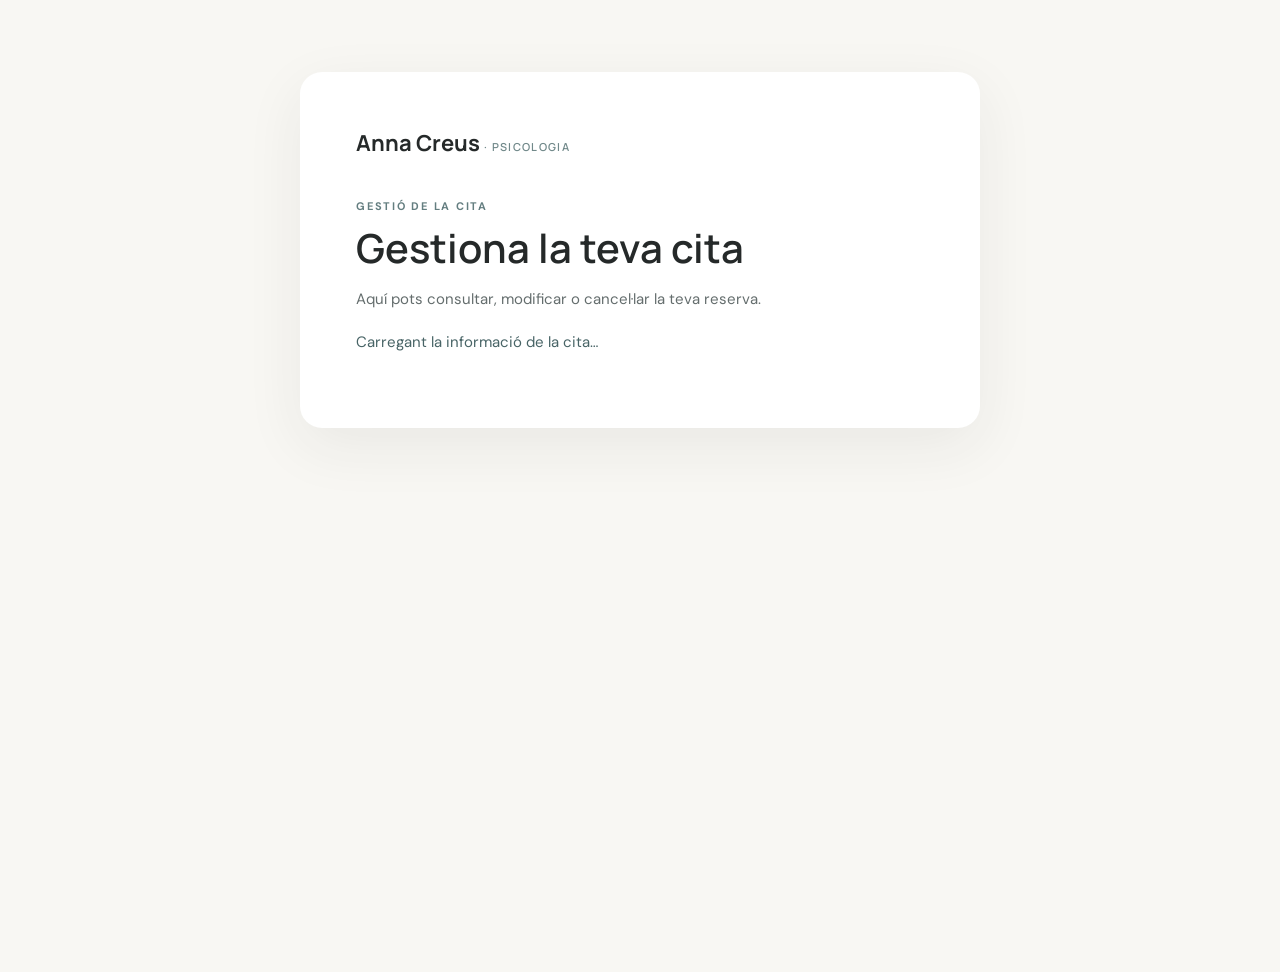
==== gestionar-cita.html @ b7badefe "Add client appointment management page" ====
<!doctype html>
<html lang="ca">
<head>
  <meta charset="utf-8">
  <meta name="viewport" content="width=device-width, initial-scale=1">
  <meta name="theme-color" content="#c4d8d9">
  <meta name="referrer" content="no-referrer">
  <title>Gestionar la cita · Anna Creus</title>
  <link rel="preconnect" href="https://fonts.googleapis.com">
  <link rel="preconnect" href="https://fonts.gstatic.com" crossorigin>
  <link href="https://fonts.googleapis.com/css2?family=DM+Sans:wght@400;500;600;700&family=Manrope:wght@400;500;600;700&display=swap" rel="stylesheet">
  <link rel="stylesheet" href="styles.css">
  <style>
    body{background:#f8f7f3;min-height:100vh}.manage-wrap{width:min(680px,calc(100% - 40px));margin:8vh auto;padding:clamp(28px,6vw,56px);background:#fff;border-radius:22px;box-shadow:0 18px 60px #25292912}.manage-brand{font:700 22px Manrope,sans-serif;color:#252929;text-decoration:none}.manage-eyebrow{margin:38px 0 10px;color:#647e80;font-size:11px;letter-spacing:.16em;font-weight:700}.manage-wrap h1{font:600 clamp(28px,5vw,40px) Manrope,sans-serif;line-height:1.15;margin:0 0 16px;color:#252929}.manage-copy{color:#646d6d;line-height:1.7}.manage-appointment{background:#f2f6f5;border-radius:14px;padding:20px;margin:26px 0;color:#252929;line-height:1.8}.manage-actions{display:grid;gap:14px;margin-top:24px}.manage-wrap label{display:block;font-weight:600;margin:18px 0 8px}.manage-wrap input,.manage-wrap select{width:100%;padding:14px;border:1px solid #d7dfdd;border-radius:10px;background:white;font:inherit;color:#252929}.manage-wrap button{border:0;border-radius:999px;padding:15px 22px;font:600 15px inherit;cursor:pointer}.manage-primary{background:#c4d8d9;color:#252929}.manage-secondary{background:#f2f3f1;color:#333}.manage-danger{background:#fff0ed;color:#9a4033}.manage-status{margin-top:18px;line-height:1.6;color:#486466}.manage-error{color:#9a4033}.manage-note{font-size:13px;color:#747d7b;line-height:1.6;margin-top:22px}.manage-hidden{display:none!important}@media(max-width:520px){.manage-wrap{margin:20px auto}.manage-eyebrow{margin-top:30px}}
  </style>
  <script src="gestionar-cita.js" defer></script>
</head>
<body>
  <main class="manage-wrap">
    <a class="manage-brand" href="/">Anna Creus <span style="font-size:11px;letter-spacing:.12em;font-weight:600;color:#71898a">· PSICOLOGIA</span></a>
    <p class="manage-eyebrow" id="eyebrow">GESTIÓ DE LA CITA</p>
    <h1 id="title">Gestiona la teva cita</h1>
    <p class="manage-copy" id="intro">Aquí pots consultar, modificar o cancel·lar la teva reserva.</p>
    <div id="loading" class="manage-status">Carregant la informació de la cita…</div>
    <section id="content" class="manage-hidden">
      <div class="manage-appointment"><strong id="appointmentLabel">La teva cita actual</strong><br><span id="appointmentDate"></span><br><span id="appointmentTime"></span></div>
      <div id="controls">
        <div id="reschedulePanel">
          <label for="newDate" id="dateLabel">Tria una nova data</label>
          <input type="date" id="newDate">
          <label for="newTime" id="timeLabel">Hores disponibles</label>
          <select id="newTime" disabled><option value="">Selecciona primer una data</option></select>
          <button class="manage-primary" id="rescheduleButton" type="button" disabled>Modificar la cita</button>
        </div>
        <div class="manage-actions">
          <button class="manage-danger" id="cancelButton" type="button">Cancel·lar la cita</button>
        </div>
        <p class="manage-note" id="cutoffNote">Pots modificar o cancel·lar la cita fins a 24 hores abans. Després d'aquest termini, contacta directament amb Anna.</p>
      </div>
    </section>
    <p id="status" class="manage-status" role="status" aria-live="polite"></p>
  </main>
</body>
</html>
---- styles.css ----
:root{--blue:#c4d8d9;--paper:#f8f7f3;--ink:#252929;--muted:#667172;--line:rgba(37,41,41,.18);--white:#fff;--serif:Manrope, sans-serif;--sans:"DM Sans",sans-serif}*{box-sizing:border-box}html{scroll-behavior:smooth;scroll-padding-top:90px}body{margin:0;background:var(--paper);color:var(--ink);font-family:var(--sans);font-size:15px;line-height:1.65}a{color:inherit;text-decoration:none}.site-header{height:88px;padding:0 7vw;display:flex;align-items:center;justify-content:space-between;border-bottom:1px solid var(--line);background:rgba(248,247,243,.94);position:sticky;top:0;z-index:10;backdrop-filter:blur(12px)}.brand{display:flex;flex-direction:column;line-height:1.1;min-width:150px}.brand-name{font-family:var(--serif);font-weight:600;font-size:21px;letter-spacing:-.8px}.brand-subtitle{font-size:9px;letter-spacing:3px;margin-top:7px;color:var(--muted)}.main-nav{display:flex;gap:clamp(16px,2.5vw,38px);align-items:center}.main-nav a,.language-switch{font-size:13px;color:#505a5a}.main-nav a{transition:color .2s}.main-nav a:hover,.text-link:hover{color:#78999b}.header-actions{display:flex;align-items:center;gap:22px}.language-switch{display:flex;align-items:center;gap:8px}.language-switch span{color:#a4aaaa}.lang-button{border:0;background:none;padding:5px 0;font:inherit;font-size:11px;color:#899292;cursor:pointer}.lang-button.active{color:var(--ink);font-weight:700}.button{display:inline-flex;align-items:center;gap:28px;padding:15px 21px;background:var(--ink);color:white;font-size:12px;letter-spacing:.2px;transition:background .2s,transform .2s;border:0}.button:hover{background:#a9c7c9;transform:translateY(-2px)}.button-small{padding:17px 29px;gap:0;font-size:15px;font-weight:700;letter-spacing:.2px;background:var(--blue);color:var(--ink);border-radius:12px;box-shadow:0 3px 12px rgba(37,41,41,.1)}.nav-booking{display:none}.menu-toggle{display:none}.hero{min-height:680px;height:calc(100vh - 88px);max-height:850px;padding:90px 12vw 45px;position:relative;display:flex;align-items:center;overflow:hidden}.hero-copy{position:relative;z-index:2;max-width:590px}.eyebrow{font-size:10px;letter-spacing:2.2px;font-weight:600;color:#6d8586;margin:0 0 26px}.hero h1,.intro h2,.services-heading h2,.method-content>h2,.contact-inner h2{font-family:var(--serif);font-weight:500;letter-spacing:-2.4px;line-height:1.14}.hero h1{font-size:clamp(44px,5.6vw,76px);max-width:650px;margin:0 0 27px}.hero-lead{font-size:16px;line-height:1.85;color:#606969;max-width:460px;margin:0 0 34px}.hero-art{position:absolute;width:44vw;height:78%;right:0;top:10%;background:var(--blue);overflow:hidden}.art-orbit{position:absolute;border:1px solid rgba(255,255,255,.75);border-radius:50%;width:70%;aspect-ratio:1;left:16%;top:10%}.orbit-two{width:48%;left:27%;top:21%;border-color:rgba(37,41,41,.23)}.art-shape{position:absolute;width:43%;height:68%;left:31%;top:17%;border-radius:48% 48% 8% 8%;background:rgba(248,247,243,.55);transform:rotate(18deg)}.art-line{position:absolute;width:1px;height:115%;background:rgba(37,41,41,.25);left:52%;top:-7%;transform:rotate(32deg)}.art-caption{position:absolute;bottom:28px;right:30px;font-size:9px;letter-spacing:2px;color:#52696a}.art-caption span{padding:0 7px}.hero-bottom{position:absolute;left:12vw;right:12vw;bottom:35px;display:flex;justify-content:space-between;align-items:center;color:#718080;font-size:11px;letter-spacing:.5px}.scroll-mark{font-size:20px}.section-wrap{padding-left:12vw;padding-right:12vw}.intro{display:grid;grid-template-columns:1fr 3fr;padding-top:135px;padding-bottom:145px;border-top:1px solid var(--line)}.section-index{font-size:9px;letter-spacing:1.8px;color:#879293;padding-top:8px}.section-index span{color:#4c595a;margin-left:8px}.intro-content{max-width:800px}.intro-content .eyebrow{margin-bottom:22px}.intro h2,.services-heading h2,.method-content>h2{font-size:clamp(34px,4vw,54px);max-width:760px;margin:0}.intro-bottom{display:flex;justify-content:space-between;align-items:flex-end;gap:50px;margin-top:35px}.intro-bottom p{max-width:490px;color:#657071;line-height:1.9;margin:0}.text-link{white-space:nowrap;font-size:12px;border-bottom:1px solid #9eacad;padding-bottom:7px}.text-link span:last-child{margin-left:12px}.services-section{background:#eef1ed;padding:105px 0 120px}.services-section .section-wrap{display:grid;grid-template-columns:1fr 3fr}.services-heading{display:flex;justify-content:space-between;gap:45px;align-items:flex-end;margin-bottom:50px}.services-heading h2{font-size:clamp(32px,3.5vw,47px);max-width:580px}.services-heading>p{max-width:240px;color:#6b7776;font-size:13px;margin:0 0 4px}.service-list{grid-column:2}.service-item{display:grid;grid-template-columns:45px 1fr 30px;align-items:center;gap:20px;padding:22px 0;border-top:1px solid rgba(37,41,41,.2)}.service-item:last-child{border-bottom:1px solid rgba(37,41,41,.2)}.service-item>span:first-child,.method-grid>div>span{font-size:10px;color:#829292}.service-item h3{font-family:var(--serif);font-weight:500;font-size:21px;letter-spacing:-.5px;margin:0}.service-plus{font-size:17px;color:#78999b;text-align:right}.small-note{grid-column:2;color:#8a9492;font-size:10px;margin:20px 0 0}.method-section{display:grid;grid-template-columns:1fr 3fr;padding-top:135px;padding-bottom:150px}.method-content .eyebrow{margin-bottom:22px}.method-content>h2{max-width:700px}.method-grid{display:grid;grid-template-columns:repeat(3,1fr);gap:35px;margin-top:75px}.method-grid>div{border-top:1px solid var(--line);padding-top:18px}.method-grid h3{font-family:var(--serif);font-size:20px;font-weight:500;margin:23px 0 10px}.method-grid p{font-size:12px;color:#697474;line-height:1.85;margin:0}.contact-section{background:var(--blue);padding-top:100px}.contact-inner{padding-bottom:115px}.contact-inner .eyebrow{color:#587476;margin-top:55px}.contact-inner h2{font-size:clamp(42px,5.2vw,68px);max-width:720px;margin:0 0 24px}.contact-copy{max-width:490px;color:#536768;font-size:14px;line-height:1.9;margin-bottom:30px}.button-muted{background:rgba(37,41,41,.75);cursor:default}.button-muted:hover{background:rgba(37,41,41,.75);transform:none}.site-footer{border-top:1px solid rgba(37,41,41,.2);padding:28px 7vw;display:flex;align-items:center;justify-content:space-between;font-size:10px;color:#5f7374}.footer-brand .brand-name{font-size:17px}.footer-brand .brand-subtitle{font-size:8px}.menu-toggle span{display:block;width:22px;height:1px;background:var(--ink);margin:6px}
@media(max-width:1050px){.site-header{padding:0 5vw}.main-nav{gap:15px}.main-nav a{font-size:12px}.header-actions{gap:13px}.section-wrap{padding-left:8vw;padding-right:8vw}.hero{padding-left:8vw}.hero-bottom{left:8vw;right:8vw}.hero-art{width:48vw}.intro,.services-section .section-wrap,.method-section{grid-template-columns:.7fr 3fr}}
@media(max-width:760px){html{scroll-padding-top:72px}.site-header{height:72px;padding:0 6vw}.brand{min-width:0}.brand-name{font-size:19px}.menu-toggle{display:block;border:0;background:none;padding:8px;order:3}.header-actions{margin-left:auto;margin-right:12px}.header-actions .button{display:none}.main-nav{display:none;position:absolute;top:72px;left:0;right:0;padding:22px 7vw 28px;background:var(--paper);border-bottom:1px solid var(--line);flex-direction:column;align-items:flex-start;gap:18px}.main-nav.open{display:flex}.main-nav a{font-size:14px}.main-nav .nav-booking{display:inline-flex;margin-top:4px}.hero{height:auto;min-height:760px;padding:80px 7vw 120px;align-items:flex-start}.hero-copy{padding-top:10px}.hero h1{font-size:clamp(43px,12vw,62px);letter-spacing:-1.8px}.hero-lead{font-size:14px;max-width:390px}.hero-art{top:auto;bottom:0;width:75%;height:37%;opacity:.9}.art-caption{font-size:8px}.hero-bottom{left:7vw;right:7vw;bottom:25px}.intro,.method-section{display:block;padding:85px 7vw}.intro-content,.method-content{margin-top:48px}.intro h2,.method-content>h2{font-size:37px;letter-spacing:-1.5px}.intro-bottom{display:block}.intro-bottom p{font-size:13px}.intro-bottom .text-link{display:inline-block;margin-top:25px}.services-section{padding:80px 0}.services-section .section-wrap{display:block;padding-left:7vw;padding-right:7vw}.services-heading{display:block;margin-top:45px}.services-heading h2{font-size:36px;letter-spacing:-1.5px}.services-heading>p{margin-top:22px}.service-list{margin-top:38px}.service-item{grid-template-columns:28px 1fr 20px;gap:10px;padding:19px 0}.service-item h3{font-size:17px}.small-note{font-size:10px}.method-content{margin-top:45px}.method-grid{grid-template-columns:1fr;gap:28px;margin-top:50px}.method-grid>div{padding-top:15px}.method-grid h3{margin:12px 0 5px}.contact-section{padding-top:75px}.contact-inner{padding-bottom:85px}.contact-inner .eyebrow{margin-top:45px}.contact-inner h2{font-size:45px;letter-spacing:-1.7px}.contact-copy{font-size:13px}.site-footer{padding:25px 7vw;display:grid;grid-template-columns:1fr 1fr;gap:20px}.site-footer>span:nth-child(2){grid-column:1/-1;grid-row:2}.site-footer>span:last-child{text-align:right}.footer-brand .brand-name{font-size:16px}}
@media(prefers-reduced-motion:reduce){html{scroll-behavior:auto}*,*::before,*::after{transition:none!important}}

/* Booking request modal */
.button-small{cursor:pointer;font-family:inherit}
.booking-overlay{position:fixed;inset:0;z-index:30;background:rgba(25,32,32,.48);display:grid;place-items:center;padding:24px;backdrop-filter:blur(5px)}
.booking-overlay[hidden]{display:none}
.booking-dialog{position:relative;width:min(100%,540px);max-height:min(88vh,800px);overflow:auto;background:var(--paper);padding:clamp(28px,5vw,48px);box-shadow:0 24px 80px rgba(0,0,0,.2);border-radius:16px}
.booking-close{position:absolute;right:20px;top:16px;border:0;background:none;font-size:30px;line-height:1;color:#667172;cursor:pointer;padding:5px 9px}
.booking-dialog .eyebrow{margin:0 35px 12px 0}
.booking-dialog h2{font-family:var(--serif);font-size:clamp(32px,5vw,43px);font-weight:500;letter-spacing:-1.5px;line-height:1.15;margin:0 0 12px}
.booking-intro{font-size:14px;color:#657071;line-height:1.8;margin:0 0 25px}
.booking-form{display:grid;gap:8px}
.booking-form label{font-size:12px;font-weight:600;margin-top:7px}
.booking-form input,.booking-form textarea{width:100%;border:1px solid var(--line);border-radius:7px;background:#fff;padding:12px 13px;font:inherit;font-size:14px;color:var(--ink);outline:none}
.booking-form input:focus,.booking-form textarea:focus{border-color:#78999b;box-shadow:0 0 0 3px rgba(196,216,217,.45)}
.booking-form textarea{resize:vertical;min-height:88px}
.booking-privacy{font-size:11px;line-height:1.6;color:#7b8585;margin:0 0 5px}
.booking-availability{display:flex;gap:14px;align-items:flex-start;background:#edf2ef;padding:15px;border-radius:9px;margin-top:22px}
.availability-icon{font-size:23px;color:#6d8586}
.booking-availability strong{font-size:13px}
.booking-availability p{font-size:11px;color:#687474;line-height:1.6;margin:4px 0 0}
.booking-coming{font-size:11px;color:#879293;text-align:center;line-height:1.6;margin:17px 0 0}
body.booking-open{overflow:hidden}
@media(max-width:760px){.booking-overlay{padding:12px}.booking-dialog{padding:30px 23px;border-radius:13px;max-height:92vh}}


/* Read-only appointment calendar */
.calendar-panel{margin-top:22px;padding:18px;border:1px solid var(--line);border-radius:12px;background:rgba(255,255,255,.58)}
.calendar-heading{display:flex;align-items:center;justify-content:space-between;margin-bottom:16px}
.calendar-heading h3{font:600 15px var(--serif);text-transform:capitalize;margin:0}
.calendar-nav{width:34px;height:34px;border:1px solid var(--line);border-radius:50%;background:transparent;color:var(--ink);font-size:22px;line-height:1;cursor:pointer}
.calendar-nav:disabled{opacity:.25;cursor:default}
.calendar-weekdays,.calendar-days{display:grid;grid-template-columns:repeat(7,minmax(0,1fr));gap:5px;text-align:center}
.calendar-weekdays{margin-bottom:7px}
.calendar-weekdays span{font-size:10px;font-weight:600;color:var(--muted);padding:5px 0}
.calendar-day{aspect-ratio:1;border:0;border-radius:50%;background:transparent;font:13px var(--sans);color:var(--ink);display:grid;place-items:center}
button.calendar-day{cursor:pointer}
.calendar-day.available{background:#e5efec}
.calendar-day.available:hover,.calendar-day.available.selected{background:var(--blue);box-shadow:inset 0 0 0 1px #78999b}
.calendar-day.unavailable{color:#b4baba;text-decoration:line-through;cursor:not-allowed}
.calendar-day.blank{visibility:hidden}
.calendar-legend{display:flex;gap:18px;flex-wrap:wrap;margin:14px 0 18px;color:var(--muted);font-size:10px}
.calendar-legend>span{display:flex;align-items:center;gap:6px}
.legend-dot{width:8px;height:8px;border-radius:50%;display:inline-block}
.legend-dot.available{background:#a8c8c5}.legend-dot.unavailable{background:#c9cecc}
.calendar-times{border-top:1px solid var(--line);padding-top:14px;min-height:48px}
.calendar-hint{font-size:11px;color:var(--muted);margin:0}
.calendar-times-title{font-size:12px}
.calendar-time-list{display:flex;flex-wrap:wrap;gap:8px;margin-top:10px}
.calendar-time{border:1px solid #a8c2c1;background:#fff;border-radius:7px;padding:9px 15px;font:600 12px var(--sans);color:var(--ink);cursor:pointer}
.calendar-time:hover,.calendar-time.selected{background:var(--blue);border-color:#78999b}
.calendar-status{font-size:10px;color:#6d8586;min-height:14px;margin:8px 0 0}
@media(max-width:480px){.calendar-panel{padding:14px 11px}.calendar-weekdays,.calendar-days{gap:2px}.calendar-day{font-size:12px}.calendar-legend{gap:10px}}

.booking-submit{width:100%;justify-content:center;margin-top:16px;font-family:inherit}.booking-submit:disabled{opacity:.45;cursor:not-allowed;transform:none}.booking-submit:not(:disabled){cursor:pointer}

.calendar-time.unavailable{background:#eceeed;border-color:#d5d9d7;color:#a3aaa8;text-decoration:line-through;cursor:not-allowed;opacity:.8}
.booking-result{font-size:12px;line-height:1.6;color:#587476;text-align:center;min-height:18px;margin:10px 0 0}


/* Clear confirmation state after a successful booking */
.booking-dialog.is-confirmed .booking-intro,
.booking-dialog.is-confirmed .booking-form,
.booking-dialog.is-confirmed .booking-availability,
.booking-dialog.is-confirmed .calendar-panel,
.booking-dialog.is-confirmed .booking-submit,
.booking-dialog.is-confirmed .booking-coming{display:none}
.booking-success{margin:30px 0 12px;padding:30px 22px;background:#e8f0ec;border:1px solid #c8dcd3;border-radius:14px;text-align:center}
.booking-success[hidden]{display:none}
.booking-success-icon{display:grid;place-items:center;width:54px;height:54px;margin:0 auto 16px;border-radius:50%;background:#c4d8d9;color:#253b3b;font-size:29px;font-weight:700}
.booking-success h3{font:600 25px var(--serif);letter-spacing:-.6px;margin:0 0 8px;color:var(--ink)}
.booking-success p{font-size:14px;line-height:1.7;color:#526565;margin:0}
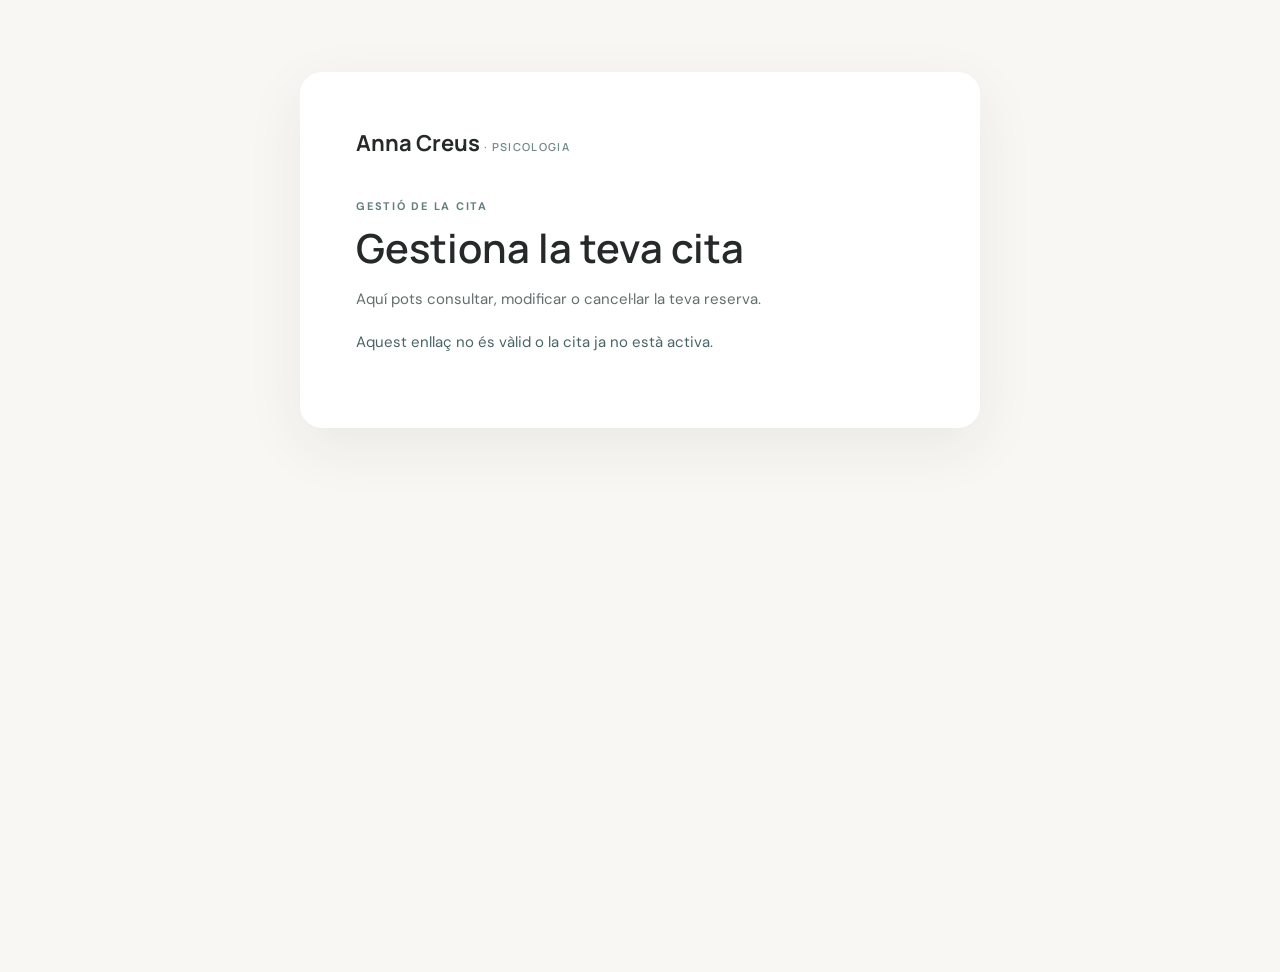
==== commit 5cc1c3f2: "Polish appointment management page styles" ====
--- a/gestionar-cita.html
+++ b/gestionar-cita.html
@@ -11,7 +11,7 @@
   <link href="https://fonts.googleapis.com/css2?family=DM+Sans:wght@400;500;600;700&family=Manrope:wght@400;500;600;700&display=swap" rel="stylesheet">
   <link rel="stylesheet" href="styles.css">
   <style>
-    body{background:#f8f7f3;min-height:100vh}.manage-wrap{width:min(680px,calc(100% - 40px));margin:8vh auto;padding:clamp(28px,6vw,56px);background:#fff;border-radius:22px;box-shadow:0 18px 60px #25292912}.manage-brand{font:700 22px Manrope,sans-serif;color:#252929;text-decoration:none}.manage-eyebrow{margin:38px 0 10px;color:#647e80;font-size:11px;letter-spacing:.16em;font-weight:700}.manage-wrap h1{font:600 clamp(28px,5vw,40px) Manrope,sans-serif;line-height:1.15;margin:0 0 16px;color:#252929}.manage-copy{color:#646d6d;line-height:1.7}.manage-appointment{background:#f2f6f5;border-radius:14px;padding:20px;margin:26px 0;color:#252929;line-height:1.8}.manage-actions{display:grid;gap:14px;margin-top:24px}.manage-wrap label{display:block;font-weight:600;margin:18px 0 8px}.manage-wrap input,.manage-wrap select{width:100%;padding:14px;border:1px solid #d7dfdd;border-radius:10px;background:white;font:inherit;color:#252929}.manage-wrap button{border:0;border-radius:999px;padding:15px 22px;font:600 15px inherit;cursor:pointer}.manage-primary{background:#c4d8d9;color:#252929}.manage-secondary{background:#f2f3f1;color:#333}.manage-danger{background:#fff0ed;color:#9a4033}.manage-status{margin-top:18px;line-height:1.6;color:#486466}.manage-error{color:#9a4033}.manage-note{font-size:13px;color:#747d7b;line-height:1.6;margin-top:22px}.manage-hidden{display:none!important}@media(max-width:520px){.manage-wrap{margin:20px auto}.manage-eyebrow{margin-top:30px}}
+    body{background:#f8f7f3;min-height:100vh}.manage-wrap{width:min(680px,calc(100% - 40px));margin:8vh auto;padding:clamp(28px,6vw,56px);background:#fff;border-radius:22px;box-shadow:0 18px 60px #25292912}.manage-brand{font:700 22px Manrope,sans-serif;color:#252929;text-decoration:none}.manage-eyebrow{margin:38px 0 10px;color:#647e80;font-size:11px;letter-spacing:.16em;font-weight:700}.manage-wrap h1{font:600 clamp(28px,5vw,40px) Manrope,sans-serif;line-height:1.15;margin:0 0 16px;color:#252929}.manage-copy{color:#646d6d;line-height:1.7}.manage-appointment{background:#f2f6f5;border-radius:14px;padding:20px;margin:26px 0;color:#252929;line-height:1.8}.manage-actions{display:grid;gap:14px;margin-top:24px}.manage-wrap label{display:block;font-weight:600;margin:18px 0 8px}.manage-wrap input,.manage-wrap select{width:100%;padding:14px;border:1px solid #d7dfdd;border-radius:10px;background:white;font:inherit;color:#252929}.manage-wrap button{border:0;border-radius:999px;padding:15px 22px;font:600 15px "DM Sans",sans-serif;cursor:pointer}.manage-primary{background:#c4d8d9;color:#252929}.manage-secondary{background:#f2f3f1;color:#333}.manage-danger{background:#fff0ed;color:#9a4033}.manage-status{margin-top:18px;line-height:1.6;color:#486466}.manage-error{color:#9a4033}.manage-note{font-size:13px;color:#747d7b;line-height:1.6;margin-top:22px}.manage-hidden{display:none!important}@media(max-width:520px){.manage-wrap{margin:20px auto}.manage-eyebrow{margin-top:30px}}
   </style>
   <script src="gestionar-cita.js" defer></script>
 </head>
